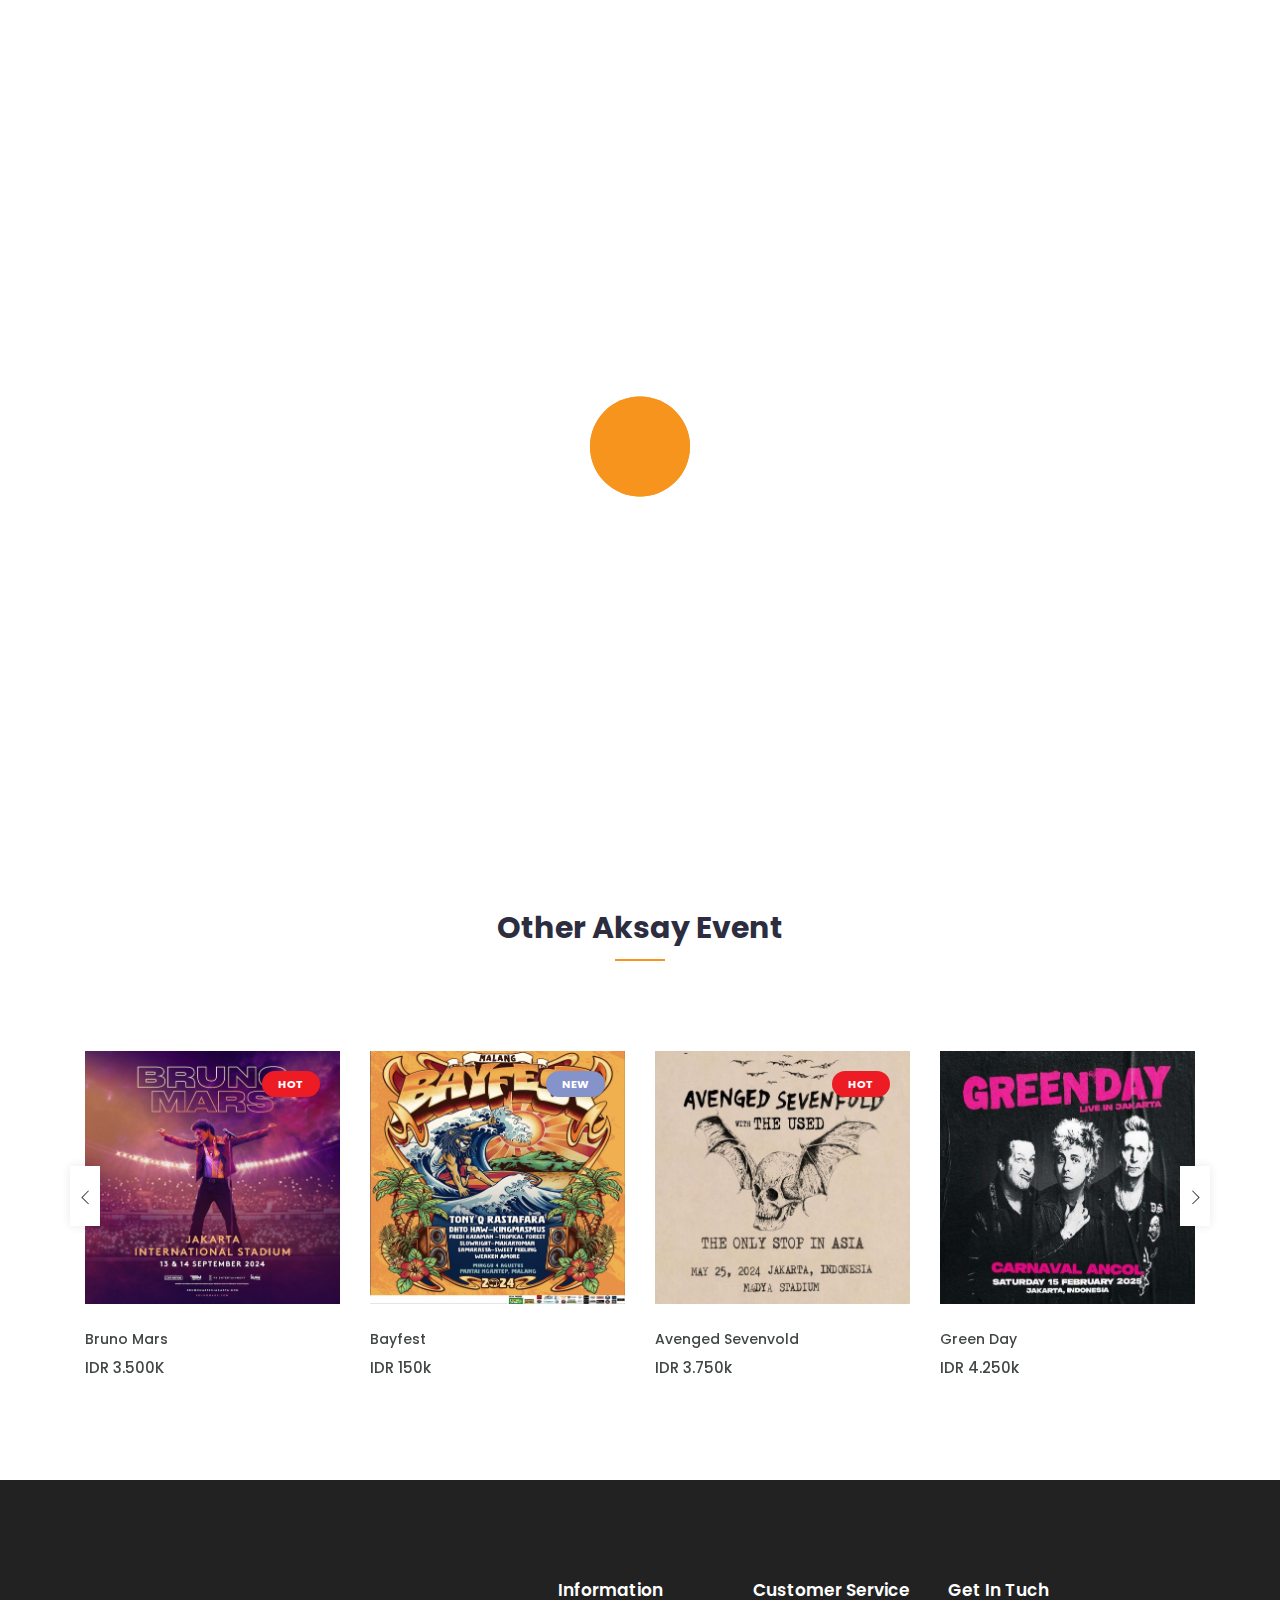
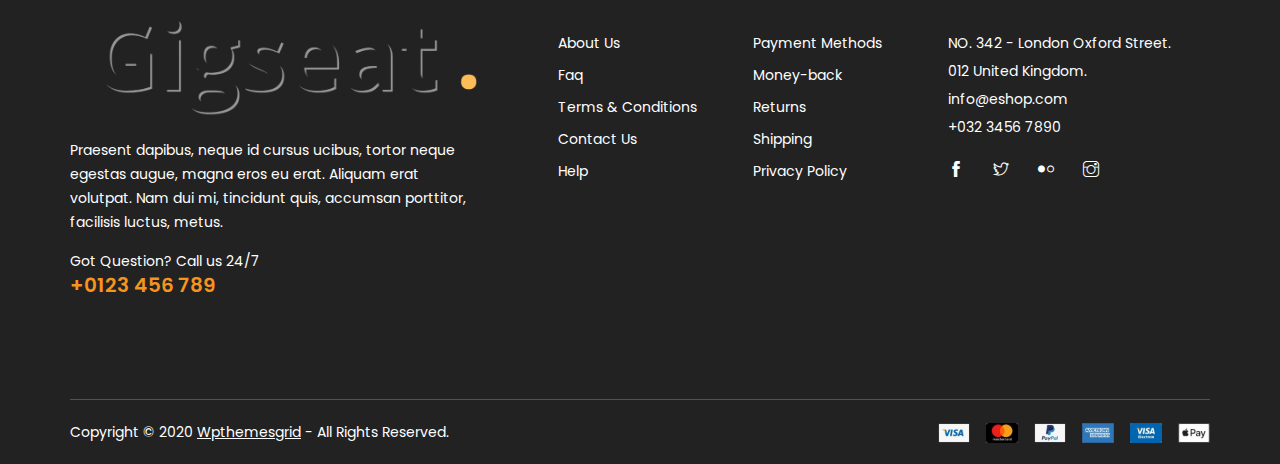
==== bayar.html @ 713c9c7f "first init github" ====
<!DOCTYPE html>
<html lang="zxx">
<head>
	<!-- Meta Tag -->
    <meta charset="utf-8">
    <meta http-equiv="X-UA-Compatible" content="IE=edge">
	<meta name='copyright' content=''>
	<meta http-equiv="X-UA-Compatible" content="IE=edge">
    <meta name="viewport" content="width=device-width, initial-scale=1, shrink-to-fit=no">
	<!-- Title Tag  -->
    <title>GigSeats</title>
	<!-- Favicon -->
	<link rel="icon" type="image/png" href="images/logogs.png">
	<!-- Web Font -->
	<link href="https://fonts.googleapis.com/css?family=Poppins:200i,300,300i,400,400i,500,500i,600,600i,700,700i,800,800i,900,900i&display=swap" rel="stylesheet">
	
	<!-- StyleSheet -->
	
	<!-- Bootstrap -->
	<link rel="stylesheet" href="css/bootstrap.css">
	<!-- Magnific Popup -->
    <link rel="stylesheet" href="css/magnific-popup.min.css">
	<!-- Font Awesome -->
    <link rel="stylesheet" href="css/font-awesome.css">
	<!-- Fancybox -->
	<link rel="stylesheet" href="css/jquery.fancybox.min.css">
	<!-- Themify Icons -->
    <link rel="stylesheet" href="css/themify-icons.css">
	<!-- Nice Select CSS -->
    <link rel="stylesheet" href="css/niceselect.css">
	<!-- Animate CSS -->
    <link rel="stylesheet" href="css/animate.css">
	<!-- Flex Slider CSS -->
    <link rel="stylesheet" href="css/flex-slider.min.css">
	<!-- Owl Carousel -->
    <link rel="stylesheet" href="css/owl-carousel.css">
	<!-- Slicknav -->
    <link rel="stylesheet" href="css/slicknav.min.css">
	
	<!-- Eshop StyleSheet -->
	<link rel="stylesheet" href="css/reset.css">
	<link rel="stylesheet" href="style.css">
    <link rel="stylesheet" href="css/responsive.css">
</head>
<body class="js">
	
	<!-- Preloader -->
	<div class="preloader">
		<div class="preloader-inner">
			<div class="preloader-icon">
				<span></span>
				<span></span>
			</div>
		</div>
	</div>
	<!-- End Preloader -->
	
	<!-- Header -->
	<header class="header shop">
		
		<div class="middle-inner">
			<div class="container">
				<div class="row">
					<div class="col-lg-2 col-md-2 col-12">
						<!-- Logo -->
						<div class="logo">
							<a href="index.html"><img src="images/gigs.png" alt="logo"></a>
						</div>
						<!--/ End Logo -->
						<!-- Search Form -->
						<div class="search-top">
							<div class="top-search"><a href="#0"><i class="ti-search"></i></a></div>
							<!-- Search Form -->
							<div class="search-top">
								<form class="search-form">
									<input type="text" placeholder="Search here..." name="search">
									<button value="search" type="submit"><i class="ti-search"></i></button>
								</form>
							</div>
							<!--/ End Search Form -->
						</div>
						<!--/ End Search Form -->
						<div class="mobile-nav"></div>
					</div>
					<div class="col-lg-8 col-md-7 col-12">
						<div class="search-bar-top">
							<div class="search-bar">
								
								<form>
									<input name="search" placeholder="Search Event Here!" type="search">
									<button class="btnn"><i class="ti-search"></i></button>
								</form>
							</div>
						</div>
					</div>
					<div class="col-lg-2 col-md-3 col-12">
						<div class="right-bar">
							
								
							</div>
						</div>
					</div>
				</div>
			</div>
		</div>
			
	
	<!-- Breadcrumbs -->
	<div class="breadcrumbs">
		<div class="container">
			<div class="row">
				<div class="col-12">
					<div class="bread-inner">
						<ul class="bread-list">
							<li><a href="index.html">Home<i class="ti-arrow-right"></i></a></li>
							<li class="active"><a href="bayar.html">Payment</a></li>
						</ul>
					</div>
				</div>
			</div>
		</div>
	</div>
	<!-- End Breadcrumbs -->
				
		<!-- Start Checkout -->
		<section class="shop checkout section">
			<div class="container">
				<div class="row"> 
					<div class="col-lg-8 col-12">
						<div class="checkout-form">
							<h2>Make Your Checkout Here</h2>
							<p>Please register in order to checkout more quickly</p>
							<!-- Form -->
							<form class="form" method="post" action="#">
								<div class="row">
									<div class="col-lg-6 col-md-6 col-12">
										<div class="form-group">
											<label>First Name<span>*</span></label>
											<input type="text" name="name" placeholder="" required="required">
										</div>
									</div>
									<div class="col-lg-6 col-md-6 col-12">
										<div class="form-group">
											<label>Phone Number<span>*</span></label>
											<input type="text" name="text" placeholder="" required="required">
										</div>
									</div>
									<div class="col-lg-6 col-md-6 col-12">
										<div class="form-group">
											<label>Email Address<span>*</span></label>
											<input type="email" name="email" placeholder="" required="required">
										</div>
									</div>
									<div class="col-lg-6 col-md-6 col-12">
										<div class="form-group">
											<label>Email Confirmation<span>*</span></label>
											<input type="text" name="name" placeholder="" required="required">
										</div>
									</div>
									
									<div class="col-lg-6 col-md-6 col-12">
										<div class="form-group">
											<label>Gender<span>*</span></label>
											<select name="gender" id="gender">
												<option value="male">Male</option>
												<option value="female">Female</option>
												<option value="prefer_not_to_say">Prefer not to say</option>
											</select>
										</div>
									</div>									
									<div class="col-lg-6 col-md-6 col-12">
										<div class="form-group">
											<label>Kota / Provinsi<span>*</span></label>
											<select name="state-province" id="state-province">
												<option value="jakarta" selected="selected">Jakarta</option>
												<option value="surabaya">Surabaya</option>
												<option value="bandung">Bandung</option>
												<option value="medan">Medan</option>
												<option value="makassar">Makassar</option>
												<option value="semarang">Semarang</option>
												<option value="palembang">Palembang</option>
												<option value="denpasar">Denpasar</option>
												<option value="yogyakarta">Yogyakarta</option>
												<option value="malang">Malang</option>
												<option value="balikpapan">Balikpapan</option>
												<option value="pontianak">Pontianak</option>
												<option value="manado">Manado</option>
												<option value="pekanbaru">Pekanbaru</option>
												<option value="batam">Batam</option>
												<option value="padang">Padang</option>
												<option value="banda-aceh">Banda Aceh</option>
												<option value="banjarmasin">Banjarmasin</option>
												<option value="tangerang">Tangerang</option>
												<option value="depok">Depok</option>
												<option value="bekasi">Bekasi</option>
												<option value="bogor">Bogor</option>
												<option value="solo">Solo</option>
												<option value="mataram">Mataram</option>
												<option value="kupang">Kupang</option>
												<option value="jayapura">Jayapura</option>
											</select>
										</div>
									</div>									
								</div>
							</form>
							<!--/ End Form -->
						</div>
					</div>
					<div class="col-lg-4 col-12">
						<div class="order-details">
							<!-- Order Widget -->
							<div class="single-widget">
								<h2>CART  TOTALS</h2>
								<div class="content">
									<ul>
										<li>Sub Total<span>$330.00</span></li>
										<li>(+) Shipping<span>$10.00</span></li>
										<li class="last">Total<span>$340.00</span></li>
									</ul>
								</div>
							</div>
							<!--/ End Order Widget -->
							<!-- Order Widget -->
							<div class="single-widget">
								<h2>Payments</h2>
								<div class="content">
									<div class="checkbox">
										<label class="checkbox-inline" for="1"><input name="updates" id="1" type="checkbox">Bank</label>
										<label class="checkbox-inline" for="2"><input name="news" id="2" type="checkbox">E-Wallet</label>
										
									</div>
								</div>
							</div>
							<!--/ End Order Widget -->
							<!-- Payment Method Widget -->
							<div class="single-widget payement">
								<div class="content">
									<img src="images/payment-method.png" alt="#">
								</div>
							</div>
							<!--/ End Payment Method Widget -->
							<!-- Button Widget -->
							<div class="single-widget get-button">
								<div class="content">
									<div class="button">
										<a href="#" class="btn">proceed to checkout</a>
									</div>
								</div>
							</div>
							<!--/ End Button Widget -->
						</div>
					</div>
				</div>
			</div>
		</section>
		<!--/ End Checkout -->
		
		<!-- Start Most Popular -->
	<div class="product-area most-popular section">
        <div class="container">
            <div class="row">
				<div class="col-12">
					<div class="section-title">
						<h2>Other aksay Event</h2>
					</div>
				</div>
            </div>
            <div class="row">
                <div class="col-12">
                    <div class="owl-carousel popular-slider">
						<!-- Start Single Product -->
						<div class="single-product">
							<div class="product-img">
								<a href="product-details.html">
									<img class="default-img" src="images/bruno (1).jpg" alt="#">
									<img class="hover-img" src="images/bruno (1).jpg" alt="#">
									<span class="out-of-stock">Hot</span>
								</a>
								<div class="button-head">
									<div class="product-action">
										<a  title="Detail" href="#"><i class=" ti-eye"></i><span>Detail</span></a>
										<a title="Wishlist" href="#"><i class=" ti-heart "></i><span>Add to Wishlist</span></a>
									</div>
									<div class="product-action-2">
										<a title="Add to cart" href="#">Get The Ticket</a>
									</div>
								</div>
							</div>
							<div class="product-content">
								<h3><a href="product-details.html">Bruno Mars</a></h3>
								<div class="product-price">
									<span>IDR 3.500K</span>
								</div>
							</div>
						</div>
						<!-- End Single Product -->
						<!-- Start Single Product -->
						<div class="single-product">
                            <div class="product-img">
                                <a href="product-details.html">
                                    <img class="default-img" src="images/bayfest new.jpg" alt="#">
                                    <img class="hover-img" src="images/bayfest new.jpg" alt="#">
									<span class="new">New</span>
                                </a>
								<div class="button-head">
									<div class="product-action">
										<a  title="Deatil" href="#"><i class=" ti-eye"></i><span>Detail</span></a>
										<a title="Wishlist" href="#"><i class=" ti-heart "></i><span>Add to Wishlist</span></a>
									</div>
									<div class="product-action-2">
										<a title="Add to cart" href="#">Get The Ticket</a>
									</div>
								</div>
                            </div>
                            <div class="product-content">
                                <h3><a href="product-details.html">Bayfest</a></h3>
                                <div class="product-price">
                                    <span>IDR 150k</span>
                                </div>
                            </div>
                        </div>
						<!-- End Single Product -->
						<!-- Start Single Product -->
						<div class="single-product">
                            <div class="product-img">
                                <a href="product-details.html">
                                    <img class="default-img" src="images/avengeld (1).jpg" alt="#">
                                    <img class="hover-img" src="images/avengeld (1).jpg" alt="#">
									<span class="out-of-stock">Hot</span>
                                </a>
								<div class="button-head">
									<div class="product-action">
										<a title="Detail" href="#"><i class=" ti-eye"></i><span>Detail</span></a>
										<a title="Wishlist" href="#"><i class=" ti-heart "></i><span>Add to Wishlist</span></a>
									</div>
									<div class="product-action-2">
										<a title="Add to cart" href="#">Get The Ticket</a>
									</div>
								</div>
                            </div>
                            <div class="product-content">
                                <h3><a href="product-details.html">Avenged Sevenvold</a></h3>
                                <div class="product-price">
                                    <span>IDR 3.750k</span>
                                </div>
                            </div>
                        </div>
						<!-- End Single Product -->
						<!-- Start Single Product -->
						<div class="single-product">
                            <div class="product-img">
                                <a href="product-details.html">
                                    <img class="default-img" src="images/green.jpg" href="detail_green.html">
                                    <img class="hover-img" src="images/green.jpg" href="detail_green.html">
                                </a>
								<div class="button-head">
									<div class="product-action">
										<a  title="Detail" href="#"><i class=" ti-eye"></i><span>Detail</span></a>
										<a title="Wishlist" href="#"><i class=" ti-heart "></i><span>Add to Wishlist</span></a>
									</div>
									<div class="product-action-2">
										<a title="Add to cart" href="detail_green.html">Get The Ticket</a>
									</div>
								</div>
                            </div>
                            <div class="product-content">
                                <h3><a href="product-details.html">Green Day</a></h3>
                                <div class="product-price">
                                    <span>IDR 4.250k</span>
                                </div>
                            </div>
                        </div>
						<!-- End Single Product -->
                    </div>
                </div>
            </div>
        </div>
    </div>
	<!-- End Most Popular Area -->
			
		<!-- Start Footer Area -->
		<footer class="footer">
			<!-- Footer Top -->
			<div class="footer-top section">
				<div class="container">
					<div class="row">
						<div class="col-lg-5 col-md-6 col-12">
							<!-- Single Widget -->
							<div class="single-footer about">
								<div class="logo">
									<a href="index.html"><img src="images/logo2.png" alt="#"></a>
								</div>
								<p class="text">Praesent dapibus, neque id cursus ucibus, tortor neque egestas augue,  magna eros eu erat. Aliquam erat volutpat. Nam dui mi, tincidunt quis, accumsan porttitor, facilisis luctus, metus.</p>
								<p class="call">Got Question? Call us 24/7<span><a href="tel:123456789">+0123 456 789</a></span></p>
							</div>
							<!-- End Single Widget -->
						</div>
						<div class="col-lg-2 col-md-6 col-12">
							<!-- Single Widget -->
							<div class="single-footer links">
								<h4>Information</h4>
								<ul>
									<li><a href="#">About Us</a></li>
									<li><a href="#">Faq</a></li>
									<li><a href="#">Terms & Conditions</a></li>
									<li><a href="#">Contact Us</a></li>
									<li><a href="#">Help</a></li>
								</ul>
							</div>
							<!-- End Single Widget -->
						</div>
						<div class="col-lg-2 col-md-6 col-12">
							<!-- Single Widget -->
							<div class="single-footer links">
								<h4>Customer Service</h4>
								<ul>
									<li><a href="#">Payment Methods</a></li>
									<li><a href="#">Money-back</a></li>
									<li><a href="#">Returns</a></li>
									<li><a href="#">Shipping</a></li>
									<li><a href="#">Privacy Policy</a></li>
								</ul>
							</div>
							<!-- End Single Widget -->
						</div>
						<div class="col-lg-3 col-md-6 col-12">
							<!-- Single Widget -->
							<div class="single-footer social">
								<h4>Get In Tuch</h4>
								<!-- Single Widget -->
								<div class="contact">
									<ul>
										<li>NO. 342 - London Oxford Street.</li>
										<li>012 United Kingdom.</li>
										<li>info@eshop.com</li>
										<li>+032 3456 7890</li>
									</ul>
								</div>
								<!-- End Single Widget -->
								<ul>
									<li><a href="#"><i class="ti-facebook"></i></a></li>
									<li><a href="#"><i class="ti-twitter"></i></a></li>
									<li><a href="#"><i class="ti-flickr"></i></a></li>
									<li><a href="#"><i class="ti-instagram"></i></a></li>
								</ul>
							</div>
							<!-- End Single Widget -->
						</div>
					</div>
				</div>
			</div>
			<!-- End Footer Top -->
			<div class="copyright">
				<div class="container">
					<div class="inner">
						<div class="row">
							<div class="col-lg-6 col-12">
								<div class="left">
									<p>Copyright © 2020 <a href="http://www.wpthemesgrid.com" target="_blank">Wpthemesgrid</a>  -  All Rights Reserved.</p>
								</div>
							</div>
							<div class="col-lg-6 col-12">
								<div class="right">
									<img src="images/payments.png" alt="#">
								</div>
							</div>
						</div>
					</div>
				</div>
			</div>
		</footer>
		<!-- /End Footer Area -->
 
	<!-- Jquery -->
    <script src="js/jquery.min.js"></script>
    <script src="js/jquery-migrate-3.0.0.js"></script>
	<script src="js/jquery-ui.min.js"></script>
	<!-- Popper JS -->
	<script src="js/popper.min.js"></script>
	<!-- Bootstrap JS -->
	<script src="js/bootstrap.min.js"></script>
	<!-- Color JS -->
	<script src="js/colors.js"></script>
	<!-- Slicknav JS -->
	<script src="js/slicknav.min.js"></script>
	<!-- Owl Carousel JS -->
	<script src="js/owl-carousel.js"></script>
	<!-- Magnific Popup JS -->
	<script src="js/magnific-popup.js"></script>
	<!-- Fancybox JS -->
	<script src="js/facnybox.min.js"></script>
	<!-- Waypoints JS -->
	<script src="js/waypoints.min.js"></script>
	<!-- Countdown JS -->
	<script src="js/finalcountdown.min.js"></script>
	<!-- Nice Select JS -->
	<script src="js/nicesellect.js"></script>
	<!-- Ytplayer JS -->
	<script src="js/ytplayer.min.js"></script>
	<!-- Flex Slider JS -->
	<script src="js/flex-slider.js"></script>
	<!-- ScrollUp JS -->
	<script src="js/scrollup.js"></script>
	<!-- Onepage Nav JS -->
	<script src="js/onepage-nav.min.js"></script>
	<!-- Easing JS -->
	<script src="js/easing.js"></script>
	<!-- Active JS -->
	<script src="js/active.js"></script>
</body>
</html>
---- css/themify-icons.css ----
@font-face {
	font-family: 'themify';
	src:url('../fonts/themify.eot');
	src:url('../fonts/themify.eot?#iefix') format('embedded-opentype'),
		url('../fonts/themify.woff') format('woff'),
		url('../fonts/themify.ttf') format('truetype'),
		url('../fonts/themify.svg') format('svg');
	font-weight: normal;
	font-style: normal;
}

[class^="ti-"], [class*=" ti-"] {
	font-family: 'themify';
	speak: none;
	font-style: normal;
	font-weight: normal;
	font-variant: normal;
	text-transform: none;
	line-height: 1;

	/* Better Font Rendering =========== */
	-webkit-font-smoothing: antialiased;
	-moz-osx-font-smoothing: grayscale;
}

.ti-wand:before {
	content: "\e600";
}
.ti-volume:before {
	content: "\e601";
}
.ti-user:before {
	content: "\e602";
}
.ti-unlock:before {
	content: "\e603";
}
.ti-unlink:before {
	content: "\e604";
}
.ti-trash:before {
	content: "\e605";
}
.ti-thought:before {
	content: "\e606";
}
.ti-target:before {
	content: "\e607";
}
.ti-tag:before {
	content: "\e608";
}
.ti-tablet:before {
	content: "\e609";
}
.ti-star:before {
	content: "\e60a";
}
.ti-spray:before {
	content: "\e60b";
}
.ti-signal:before {
	content: "\e60c";
}
.ti-shopping-cart:before {
	content: "\e60d";
}
.ti-shopping-cart-full:before {
	content: "\e60e";
}
.ti-settings:before {
	content: "\e60f";
}
.ti-search:before {
	content: "\e610";
}
.ti-zoom-in:before {
	content: "\e611";
}
.ti-zoom-out:before {
	content: "\e612";
}
.ti-cut:before {
	content: "\e613";
}
.ti-ruler:before {
	content: "\e614";
}
.ti-ruler-pencil:before {
	content: "\e615";
}
.ti-ruler-alt:before {
	content: "\e616";
}
.ti-bookmark:before {
	content: "\e617";
}
.ti-bookmark-alt:before {
	content: "\e618";
}
.ti-reload:before {
	content: "\e619";
}
.ti-plus:before {
	content: "\e61a";
}
.ti-pin:before {
	content: "\e61b";
}
.ti-pencil:before {
	content: "\e61c";
}
.ti-pencil-alt:before {
	content: "\e61d";
}
.ti-paint-roller:before {
	content: "\e61e";
}
.ti-paint-bucket:before {
	content: "\e61f";
}
.ti-na:before {
	content: "\e620";
}
.ti-mobile:before {
	content: "\e621";
}
.ti-minus:before {
	content: "\e622";
}
.ti-medall:before {
	content: "\e623";
}
.ti-medall-alt:before {
	content: "\e624";
}
.ti-marker:before {
	content: "\e625";
}
.ti-marker-alt:before {
	content: "\e626";
}
.ti-arrow-up:before {
	content: "\e627";
}
.ti-arrow-right:before {
	content: "\e628";
}
.ti-arrow-left:before {
	content: "\e629";
}
.ti-arrow-down:before {
	content: "\e62a";
}
.ti-lock:before {
	content: "\e62b";
}
.ti-location-arrow:before {
	content: "\e62c";
}
.ti-link:before {
	content: "\e62d";
}
.ti-layout:before {
	content: "\e62e";
}
.ti-layers:before {
	content: "\e62f";
}
.ti-layers-alt:before {
	content: "\e630";
}
.ti-key:before {
	content: "\e631";
}
.ti-import:before {
	content: "\e632";
}
.ti-image:before {
	content: "\e633";
}
.ti-heart:before {
	content: "\e634";
}
.ti-heart-broken:before {
	content: "\e635";
}
.ti-hand-stop:before {
	content: "\e636";
}
.ti-hand-open:before {
	content: "\e637";
}
.ti-hand-drag:before {
	content: "\e638";
}
.ti-folder:before {
	content: "\e639";
}
.ti-flag:before {
	content: "\e63a";
}
.ti-flag-alt:before {
	content: "\e63b";
}
.ti-flag-alt-2:before {
	content: "\e63c";
}
.ti-eye:before {
	content: "\e63d";
}
.ti-export:before {
	content: "\e63e";
}
.ti-exchange-vertical:before {
	content: "\e63f";
}
.ti-desktop:before {
	content: "\e640";
}
.ti-cup:before {
	content: "\e641";
}
.ti-crown:before {
	content: "\e642";
}
.ti-comments:before {
	content: "\e643";
}
.ti-comment:before {
	content: "\e644";
}
.ti-comment-alt:before {
	content: "\e645";
}
.ti-close:before {
	content: "\e646";
}
.ti-clip:before {
	content: "\e647";
}
.ti-angle-up:before {
	content: "\e648";
}
.ti-angle-right:before {
	content: "\e649";
}
.ti-angle-left:before {
	content: "\e64a";
}
.ti-angle-down:before {
	content: "\e64b";
}
.ti-check:before {
	content: "\e64c";
}
.ti-check-box:before {
	content: "\e64d";
}
.ti-camera:before {
	content: "\e64e";
}
.ti-announcement:before {
	content: "\e64f";
}
.ti-brush:before {
	content: "\e650";
}
.ti-briefcase:before {
	content: "\e651";
}
.ti-bolt:before {
	content: "\e652";
}
.ti-bolt-alt:before {
	content: "\e653";
}
.ti-blackboard:before {
	content: "\e654";
}
.ti-bag:before {
	content: "\e655";
}
.ti-move:before {
	content: "\e656";
}
.ti-arrows-vertical:before {
	content: "\e657";
}
.ti-arrows-horizontal:before {
	content: "\e658";
}
.ti-fullscreen:before {
	content: "\e659";
}
.ti-arrow-top-right:before {
	content: "\e65a";
}
.ti-arrow-top-left:before {
	content: "\e65b";
}
.ti-arrow-circle-up:before {
	content: "\e65c";
}
.ti-arrow-circle-right:before {
	content: "\e65d";
}
.ti-arrow-circle-left:before {
	content: "\e65e";
}
.ti-arrow-circle-down:before {
	content: "\e65f";
}
.ti-angle-double-up:before {
	content: "\e660";
}
.ti-angle-double-right:before {
	content: "\e661";
}
.ti-angle-double-left:before {
	content: "\e662";
}
.ti-angle-double-down:before {
	content: "\e663";
}
.ti-zip:before {
	content: "\e664";
}
.ti-world:before {
	content: "\e665";
}
.ti-wheelchair:before {
	content: "\e666";
}
.ti-view-list:before {
	content: "\e667";
}
.ti-view-list-alt:before {
	content: "\e668";
}
.ti-view-grid:before {
	content: "\e669";
}
.ti-uppercase:before {
	content: "\e66a";
}
.ti-upload:before {
	content: "\e66b";
}
.ti-underline:before {
	content: "\e66c";
}
.ti-truck:before {
	content: "\e66d";
}
.ti-timer:before {
	content: "\e66e";
}
.ti-ticket:before {
	content: "\e66f";
}
.ti-thumb-up:before {
	content: "\e670";
}
.ti-thumb-down:before {
	content: "\e671";
}
.ti-text:before {
	content: "\e672";
}
.ti-stats-up:before {
	content: "\e673";
}
.ti-stats-down:before {
	content: "\e674";
}
.ti-split-v:before {
	content: "\e675";
}
.ti-split-h:before {
	content: "\e676";
}
.ti-smallcap:before {
	content: "\e677";
}
.ti-shine:before {
	content: "\e678";
}
.ti-shift-right:before {
	content: "\e679";
}
.ti-shift-left:before {
	content: "\e67a";
}
.ti-shield:before {
	content: "\e67b";
}
.ti-notepad:before {
	content: "\e67c";
}
.ti-server:before {
	content: "\e67d";
}
.ti-quote-right:before {
	content: "\e67e";
}
.ti-quote-left:before {
	content: "\e67f";
}
.ti-pulse:before {
	content: "\e680";
}
.ti-printer:before {
	content: "\e681";
}
.ti-power-off:before {
	content: "\e682";
}
.ti-plug:before {
	content: "\e683";
}
.ti-pie-chart:before {
	content: "\e684";
}
.ti-paragraph:before {
	content: "\e685";
}
.ti-panel:before {
	content: "\e686";
}
.ti-package:before {
	content: "\e687";
}
.ti-music:before {
	content: "\e688";
}
.ti-music-alt:before {
	content: "\e689";
}
.ti-mouse:before {
	content: "\e68a";
}
.ti-mouse-alt:before {
	content: "\e68b";
}
.ti-money:before {
	content: "\e68c";
}
.ti-microphone:before {
	content: "\e68d";
}
.ti-menu:before {
	content: "\e68e";
}
.ti-menu-alt:before {
	content: "\e68f";
}
.ti-map:before {
	content: "\e690";
}
.ti-map-alt:before {
	content: "\e691";
}
.ti-loop:before {
	content: "\e692";
}
.ti-location-pin:before {
	content: "\e693";
}
.ti-list:before {
	content: "\e694";
}
.ti-light-bulb:before {
	content: "\e695";
}
.ti-Italic:before {
	content: "\e696";
}
.ti-info:before {
	content: "\e697";
}
.ti-infinite:before {
	content: "\e698";
}
.ti-id-badge:before {
	content: "\e699";
}
.ti-hummer:before {
	content: "\e69a";
}
.ti-home:before {
	content: "\e69b";
}
.ti-help:before {
	content: "\e69c";
}
.ti-headphone:before {
	content: "\e69d";
}
.ti-harddrives:before {
	content: "\e69e";
}
.ti-harddrive:before {
	content: "\e69f";
}
.ti-gift:before {
	content: "\e6a0";
}
.ti-game:before {
	content: "\e6a1";
}
.ti-filter:before {
	content: "\e6a2";
}
.ti-files:before {
	content: "\e6a3";
}
.ti-file:before {
	content: "\e6a4";
}
.ti-eraser:before {
	content: "\e6a5";
}
.ti-envelope:before {
	content: "\e6a6";
}
.ti-download:before {
	content: "\e6a7";
}
.ti-direction:before {
	content: "\e6a8";
}
.ti-direction-alt:before {
	content: "\e6a9";
}
.ti-dashboard:before {
	content: "\e6aa";
}
.ti-control-stop:before {
	content: "\e6ab";
}
.ti-control-shuffle:before {
	content: "\e6ac";
}
.ti-control-play:before {
	content: "\e6ad";
}
.ti-control-pause:before {
	content: "\e6ae";
}
.ti-control-forward:before {
	content: "\e6af";
}
.ti-control-backward:before {
	content: "\e6b0";
}
.ti-cloud:before {
	content: "\e6b1";
}
.ti-cloud-up:before {
	content: "\e6b2";
}
.ti-cloud-down:before {
	content: "\e6b3";
}
.ti-clipboard:before {
	content: "\e6b4";
}
.ti-car:before {
	content: "\e6b5";
}
.ti-calendar:before {
	content: "\e6b6";
}
.ti-book:before {
	content: "\e6b7";
}
.ti-bell:before {
	content: "\e6b8";
}
.ti-basketball:before {
	content: "\e6b9";
}
.ti-bar-chart:before {
	content: "\e6ba";
}
.ti-bar-chart-alt:before {
	content: "\e6bb";
}
.ti-back-right:before {
	content: "\e6bc";
}
.ti-back-left:before {
	content: "\e6bd";
}
.ti-arrows-corner:before {
	content: "\e6be";
}
.ti-archive:before {
	content: "\e6bf";
}
.ti-anchor:before {
	content: "\e6c0";
}
.ti-align-right:before {
	content: "\e6c1";
}
.ti-align-left:before {
	content: "\e6c2";
}
.ti-align-justify:before {
	content: "\e6c3";
}
.ti-align-center:before {
	content: "\e6c4";
}
.ti-alert:before {
	content: "\e6c5";
}
.ti-alarm-clock:before {
	content: "\e6c6";
}
.ti-agenda:before {
	content: "\e6c7";
}
.ti-write:before {
	content: "\e6c8";
}
.ti-window:before {
	content: "\e6c9";
}
.ti-widgetized:before {
	content: "\e6ca";
}
.ti-widget:before {
	content: "\e6cb";
}
.ti-widget-alt:before {
	content: "\e6cc";
}
.ti-wallet:before {
	content: "\e6cd";
}
.ti-video-clapper:before {
	content: "\e6ce";
}
.ti-video-camera:before {
	content: "\e6cf";
}
.ti-vector:before {
	content: "\e6d0";
}
.ti-themify-logo:before {
	content: "\e6d1";
}
.ti-themify-favicon:before {
	content: "\e6d2";
}
.ti-themify-favicon-alt:before {
	content: "\e6d3";
}
.ti-support:before {
	content: "\e6d4";
}
.ti-stamp:before {
	content: "\e6d5";
}
.ti-split-v-alt:before {
	content: "\e6d6";
}
.ti-slice:before {
	content: "\e6d7";
}
.ti-shortcode:before {
	content: "\e6d8";
}
.ti-shift-right-alt:before {
	content: "\e6d9";
}
.ti-shift-left-alt:before {
	content: "\e6da";
}
.ti-ruler-alt-2:before {
	content: "\e6db";
}
.ti-receipt:before {
	content: "\e6dc";
}
.ti-pin2:before {
	content: "\e6dd";
}
.ti-pin-alt:before {
	content: "\e6de";
}
.ti-pencil-alt2:before {
	content: "\e6df";
}
.ti-palette:before {
	content: "\e6e0";
}
.ti-more:before {
	content: "\e6e1";
}
.ti-more-alt:before {
	content: "\e6e2";
}
.ti-microphone-alt:before {
	content: "\e6e3";
}
.ti-magnet:before {
	content: "\e6e4";
}
.ti-line-double:before {
	content: "\e6e5";
}
.ti-line-dotted:before {
	content: "\e6e6";
}
.ti-line-dashed:before {
	content: "\e6e7";
}
.ti-layout-width-full:before {
	content: "\e6e8";
}
.ti-layout-width-default:before {
	content: "\e6e9";
}
.ti-layout-width-default-alt:before {
	content: "\e6ea";
}
.ti-layout-tab:before {
	content: "\e6eb";
}
.ti-layout-tab-window:before {
	content: "\e6ec";
}
.ti-layout-tab-v:before {
	content: "\e6ed";
}
.ti-layout-tab-min:before {
	content: "\e6ee";
}
.ti-layout-slider:before {
	content: "\e6ef";
}
.ti-layout-slider-alt:before {
	content: "\e6f0";
}
.ti-layout-sidebar-right:before {
	content: "\e6f1";
}
.ti-layout-sidebar-none:before {
	content: "\e6f2";
}
.ti-layout-sidebar-left:before {
	content: "\e6f3";
}
.ti-layout-placeholder:before {
	content: "\e6f4";
}
.ti-layout-menu:before {
	content: "\e6f5";
}
.ti-layout-menu-v:before {
	content: "\e6f6";
}
.ti-layout-menu-separated:before {
	content: "\e6f7";
}
.ti-layout-menu-full:before {
	content: "\e6f8";
}
.ti-layout-media-right-alt:before {
	content: "\e6f9";
}
.ti-layout-media-right:before {
	content: "\e6fa";
}
.ti-layout-media-overlay:before {
	content: "\e6fb";
}
.ti-layout-media-overlay-alt:before {
	content: "\e6fc";
}
.ti-layout-media-overlay-alt-2:before {
	content: "\e6fd";
}
.ti-layout-media-left-alt:before {
	content: "\e6fe";
}
.ti-layout-media-left:before {
	content: "\e6ff";
}
.ti-layout-media-center-alt:before {
	content: "\e700";
}
.ti-layout-media-center:before {
	content: "\e701";
}
.ti-layout-list-thumb:before {
	content: "\e702";
}
.ti-layout-list-thumb-alt:before {
	content: "\e703";
}
.ti-layout-list-post:before {
	content: "\e704";
}
.ti-layout-list-large-image:before {
	content: "\e705";
}
.ti-layout-line-solid:before {
	content: "\e706";
}
.ti-layout-grid4:before {
	content: "\e707";
}
.ti-layout-grid3:before {
	content: "\e708";
}
.ti-layout-grid2:before {
	content: "\e709";
}
.ti-layout-grid2-thumb:before {
	content: "\e70a";
}
.ti-layout-cta-right:before {
	content: "\e70b";
}
.ti-layout-cta-left:before {
	content: "\e70c";
}
.ti-layout-cta-center:before {
	content: "\e70d";
}
.ti-layout-cta-btn-right:before {
	content: "\e70e";
}
.ti-layout-cta-btn-left:before {
	content: "\e70f";
}
.ti-layout-column4:before {
	content: "\e710";
}
.ti-layout-column3:before {
	content: "\e711";
}
.ti-layout-column2:before {
	content: "\e712";
}
.ti-layout-accordion-separated:before {
	content: "\e713";
}
.ti-layout-accordion-merged:before {
	content: "\e714";
}
.ti-layout-accordion-list:before {
	content: "\e715";
}
.ti-ink-pen:before {
	content: "\e716";
}
.ti-info-alt:before {
	content: "\e717";
}
.ti-help-alt:before {
	content: "\e718";
}
.ti-headphone-alt:before {
	content: "\e719";
}
.ti-hand-point-up:before {
	content: "\e71a";
}
.ti-hand-point-right:before {
	content: "\e71b";
}
.ti-hand-point-left:before {
	content: "\e71c";
}
.ti-hand-point-down:before {
	content: "\e71d";
}
.ti-gallery:before {
	content: "\e71e";
}
.ti-face-smile:before {
	content: "\e71f";
}
.ti-face-sad:before {
	content: "\e720";
}
.ti-credit-card:before {
	content: "\e721";
}
.ti-control-skip-forward:before {
	content: "\e722";
}
.ti-control-skip-backward:before {
	content: "\e723";
}
.ti-control-record:before {
	content: "\e724";
}
.ti-control-eject:before {
	content: "\e725";
}
.ti-comments-smiley:before {
	content: "\e726";
}
.ti-brush-alt:before {
	content: "\e727";
}
.ti-youtube:before {
	content: "\e728";
}
.ti-vimeo:before {
	content: "\e729";
}
.ti-twitter:before {
	content: "\e72a";
}
.ti-time:before {
	content: "\e72b";
}
.ti-tumblr:before {
	content: "\e72c";
}
.ti-skype:before {
	content: "\e72d";
}
.ti-share:before {
	content: "\e72e";
}
.ti-share-alt:before {
	content: "\e72f";
}
.ti-rocket:before {
	content: "\e730";
}
.ti-pinterest:before {
	content: "\e731";
}
.ti-new-window:before {
	content: "\e732";
}
.ti-microsoft:before {
	content: "\e733";
}
.ti-list-ol:before {
	content: "\e734";
}
.ti-linkedin:before {
	content: "\e735";
}
.ti-layout-sidebar-2:before {
	content: "\e736";
}
.ti-layout-grid4-alt:before {
	content: "\e737";
}
.ti-layout-grid3-alt:before {
	content: "\e738";
}
.ti-layout-grid2-alt:before {
	content: "\e739";
}
.ti-layout-column4-alt:before {
	content: "\e73a";
}
.ti-layout-column3-alt:before {
	content: "\e73b";
}
.ti-layout-column2-alt:before {
	content: "\e73c";
}
.ti-instagram:before {
	content: "\e73d";
}
.ti-google:before {
	content: "\e73e";
}
.ti-github:before {
	content: "\e73f";
}
.ti-flickr:before {
	content: "\e740";
}
.ti-facebook:before {
	content: "\e741";
}
.ti-dropbox:before {
	content: "\e742";
}
.ti-dribbble:before {
	content: "\e743";
}
.ti-apple:before {
	content: "\e744";
}
.ti-android:before {
	content: "\e745";
}
.ti-save:before {
	content: "\e746";
}
.ti-save-alt:before {
	content: "\e747";
}
.ti-yahoo:before {
	content: "\e748";
}
.ti-wordpress:before {
	content: "\e749";
}
.ti-vimeo-alt:before {
	content: "\e74a";
}
.ti-twitter-alt:before {
	content: "\e74b";
}
.ti-tumblr-alt:before {
	content: "\e74c";
}
.ti-trello:before {
	content: "\e74d";
}
.ti-stack-overflow:before {
	content: "\e74e";
}
.ti-soundcloud:before {
	content: "\e74f";
}
.ti-sharethis:before {
	content: "\e750";
}
.ti-sharethis-alt:before {
	content: "\e751";
}
.ti-reddit:before {
	content: "\e752";
}
.ti-pinterest-alt:before {
	content: "\e753";
}
.ti-microsoft-alt:before {
	content: "\e754";
}
.ti-linux:before {
	content: "\e755";
}
.ti-jsfiddle:before {
	content: "\e756";
}
.ti-joomla:before {
	content: "\e757";
}
.ti-html5:before {
	content: "\e758";
}
.ti-flickr-alt:before {
	content: "\e759";
}
.ti-email:before {
	content: "\e75a";
}
.ti-drupal:before {
	content: "\e75b";
}
.ti-dropbox-alt:before {
	content: "\e75c";
}
.ti-css3:before {
	content: "\e75d";
}
.ti-rss:before {
	content: "\e75e";
}
.ti-rss-alt:before {
	content: "\e75f";
}
---- css/niceselect.css ----
.nice-select {
    -webkit-tap-highlight-color: transparent;
    background-color: #fff;
    border-radius: 5px;
    border: solid 1px #e8e8e8;
    box-sizing: border-box;
    clear: both;
    cursor: pointer;
    display: block;
    float: left;
    font-family: inherit;
    font-size: 15px;
    font-weight: normal;
    height: 42px;
    line-height: 27px;
    outline: none;
    padding-left: 18px;
    padding-right: 30px;
    position: relative;
    text-align: left !important;
    -webkit-transition: all 0.2s ease-in-out;
    transition: all 0.2s ease-in-out;
    -webkit-user-select: none;
    -moz-user-select: none;
    -ms-user-select: none;
    user-select: none;
    white-space: nowrap;
    width: auto;
    margin-bottom: 16px;
}

.nice-select:hover {
    border-color: #3164F4;
}

.nice-select:active,
.nice-select.open,
.nice-select:focus {
    border-color: #999;
}

.nice-select:after {
    border-bottom: 2px solid #999;
    border-right: 2px solid #999;
    content: '';
    display: block;
    height: 8px;
    margin-top: -4px;
    pointer-events: none;
    position: absolute;
    right: 12px;
    top: 50%;
    -webkit-transform-origin: 66% 66%;
    -ms-transform-origin: 66% 66%;
    transform-origin: 66% 66%;
    -webkit-transform: rotate(45deg);
    -ms-transform: rotate(45deg);
    transform: rotate(45deg);
    -webkit-transition: all 0.15s ease-in-out;
    transition: all 0.15s ease-in-out;
    width: 8px;
}

.nice-select.open:after {
    -webkit-transform: rotate(-135deg);
    -ms-transform: rotate(-135deg);
    transform: rotate(-135deg);
}

.nice-select.open .list {
    opacity: 1;
    pointer-events: auto;
    -webkit-transform: scale(1) translateY(0);
    -ms-transform: scale(1) translateY(0);
    transform: scale(1) translateY(0);
}

.nice-select.disabled {
    border-color: #ededed;
    color: #999;
    pointer-events: none;
}

.nice-select.disabled:after {
    border-color: #cccccc;
}

.nice-select.wide {
    width: 100%;
}

.nice-select.wide .list {
    left: 0 !important;
    right: 0 !important;
}

.nice-select.right {
    float: right;
}

.nice-select.right .list {
    left: auto;
    right: 0;
}

.nice-select.small {
    font-size: 12px;
    height: 36px;
    line-height: 34px;
}

.nice-select.small:after {
    height: 4px;
    width: 4px;
}

.nice-select.small .option {
    line-height: 34px;
    min-height: 34px;
}

.nice-select .list {
    background-color: #fff;
    border-radius: 5px;
    box-shadow: 0 0 0 1px rgba(68, 68, 68, 0.11);
    box-sizing: border-box;
    margin-top: 4px;
    opacity: 0;
    overflow: hidden;
    padding: 0;
    pointer-events: none;
    position: absolute;
    top: 100%;
    left: 0;
    -webkit-transform-origin: 50% 0;
    -ms-transform-origin: 50% 0;
    transform-origin: 50% 0;
    -webkit-transform: scale(0.75) translateY(-21px);
    -ms-transform: scale(0.75) translateY(-21px);
    transform: scale(0.75) translateY(-21px);
    -webkit-transition: all 0.2s cubic-bezier(0.5, 0, 0, 1.25), opacity 0.15s ease-out;
    transition: all 0.2s cubic-bezier(0.5, 0, 0, 1.25), opacity 0.15s ease-out;
    z-index: 9;
}

.nice-select .list:hover .option:not(:hover) {
    background-color: transparent !important;
}

.nice-select .option {
    cursor: pointer;
    font-weight: 400;
    line-height: 40px;
    list-style: none;
    min-height: 40px;
    outline: none;
    padding-left: 18px;
    padding-right: 29px;
    text-align: left;
    -webkit-transition: all 0.2s;
    transition: all 0.2s;
}

.nice-select .option:hover {
    background-color: #238AC1;
    color: #fff;
}

.nice-select .option.selected {
    font-weight: bold;
}

.nice-select .option.disabled {
    background-color: transparent;
    color: #999;
    cursor: default;
}

.no-csspointerevents .nice-select .list {
    display: none;
}

.no-csspointerevents .nice-select.open .list {
    display: block;
}

.contact-form-wrapper .list {
    background: #2f3341 none repeat scroll 0 0;
    border-radius: 0;
}
---- css/flex-slider.min.css ----
/*
 * jQuery FlexSlider v2.0
 * http://www.woothemes.com/flexslider/
 *
 * Copyright 2012 WooThemes
 * Free to use under the GPLv2 license.
 * http://www.gnu.org/licenses/gpl-2.0.html
 *
 * Contributing author: Tyler Smith (@mbmufffin)
 */

 
/* Browser Resets */
.flex-container a:active,
.flexslider a:active,
.img-slider a:active,
.flexslider-app a:active,
.flexslider-thumbnails:active, .flexslider-photo a:active,
.flex-container a:focus,
.flexslider a:focus,
.img-slider a:focus,
.flexslider-thumbnails:focus, .flexslider-photo a:focus  {outline: none;}
.slides,
.flex-control-nav,
.flex-direction-nav {margin: 0; padding: 0; list-style: none;} 

/* FlexSlider Necessary Styles
*********************************/ 
.flexslider, .flexslider-thumbnails, .flexslider-photo, .img-slider, .flexslider-app  {margin: 0; padding: 0;}
.img-slider {position:relative;}
.flexslider .slides > li, .flexslider-thumbnails > li, .flexslider-photo .slides > li, .img-slider .slides > li, .flexslider-app .slides > li  {display: none; -webkit-backface-visibility: hidden;margin:0 0 -5px 0; padding: 0; list-style:none;} /* Hide the slides before the JS is loaded. Avoids image jumping */
.flexslider .slides img, .flexslider-thumbnails, .flexslider-photo .slides img, .img-slider .slides img, .flexslider-app .slides img  {width: 100%; display: block;}
.flex-pauseplay span {text-transform: capitalize;}

/* Clearfix for the .slides element */
.slides:after {content: "."; display: block; clear: both; visibility: hidden; line-height: 0; height: 0;} 
html[xmlns] .slides {display: block;} 
* html .slides {height: 1%;}

/* No JavaScript Fallback */
/* If you are not using another script, such as Modernizr, make sure you
 * include js that eliminates this class on page load */
.no-js .slides > li:first-child {display: block;}


/* FlexSlider Default Theme
*********************************/
.flexslider, .flexslider-thumbnails, .flexslider-photo, .img-slider, .flexslider-app {margin:0;zoom: 1;}
.img-slider {margin:0 0 -5px;}
.flex-viewport {max-height: 2000px; -webkit-transition: all 1s ease; -moz-transition: all 1s ease; transition: all 1s ease;}
.loading .flex-viewport {max-height: 300px;}
.flexslider .slides, .flexslider-thumbnails .slides, .flexslider-photo .slides, .img-slider .slides, .flexslider-app .slides {zoom: 1;margin:0;
padding:0;}

.carousel li {margin-right: 5px}


/* Direction Nav */
.flex-direction-nav a, .flex-direction-nav a:focus, .flex-direction-nav a:active {text-decoration:none;overflow: hidden; margin:0;padding:0;border-radius:2px; display: block; background:none;position: absolute; bottom:-40px; cursor: pointer; opacity: 1; -webkit-transition: all .3s ease;text-align:center;color:#656565;font-size:64px;line-height:64px;}

.flex-direction-nav .flex-next {right: -125px; display: block;}
.flex-direction-nav .flex-next:before {font-family: 'FontAwesome'; content: "\f105"; }
.flex-direction-nav .flex-prev {right: -95px;}
.flex-direction-nav .flex-prev:before {font-family: 'FontAwesome'; content: "\f104"; }
.flexslider:hover .flex-next, .flexslider-photo:hover .flex-next {opacity: 1;}
.flexslider:hover .flex-prev, .flexslider-photo:hover .flex-prev {opacity: 1;}
.flexslider:hover .flex-next:hover, .flexslider:hover .flex-prev:hover, .flexslider-photo:hover .flex-next:hover, .flexslider-photo:hover .flex-prev:hover {opacity: 1;text-decoration:none;}
.flex-direction-nav .disabled {opacity: .3!important; filter:alpha(opacity=30); cursor: default;}

/* Custome Direction Nav */
.img-slider .flex-direction-nav a, .img-slider .flex-direction-nav a:focus, .img-slider .flex-direction-nav a:active,
.flexslider-thumbnails .flex-direction-nav a, .img-slider .flex-direction-nav a:focus, .img-slider .flex-direction-nav a:active,
.flexslider-photo .flex-direction-nav a, .img-slider .flex-direction-nav a:focus, .img-slider .flex-direction-nav a:active{
	width:40px;
	height:40px;
	background:rgba(0, 0, 0, 0.5);
	bottom:auto;
	top:50%;
	margin-top:-20px;
	font-size:24px;
	line-height:40px;
	opacity: 0;
	filter: Alpha(Opacity=0);/*IE7 fix*/
}

.flexslider-thumbnails .flex-direction-nav a, .flexslider-thumbnails .flex-direction-nav a:focus, .flexslider-thumbnails .flex-direction-nav a:active,
.flexslider-photo .flex-direction-nav a, .flexslider-photo .flex-direction-nav a:focus, .flexslider-photo .flex-direction-nav a:active {
	color:#fff;
	line-height:36px;
}

.img-slider .flex-direction-nav .flex-next,
.flexslider-thumbnails .flex-direction-nav .flex-next,
.flexslider-photo .flex-direction-nav .flex-next{
	right: 0;
	border-radius:2px 0 0 2px;
}

.img-slider .flex-direction-nav .flex-prev,
.flexslider-thumbnails .flex-direction-nav .flex-prev,
.flexslider-photo .flex-direction-nav .flex-prev{
	left: 0;
	border-radius:0 2px 2px 0;
}

.img-slider:hover .flex-direction-nav a, .img-slider .flex-direction-nav a:focus, .img-slider .flex-direction-nav a:active,
.flexslider-thumbnails:hover .flex-direction-nav a, .img-slider .flex-direction-nav a:focus, .img-slider .flex-direction-nav a:active,
.flexslider-photo:hover .flex-direction-nav a, .img-slider .flex-direction-nav a:focus, .img-slider .flex-direction-nav a:active{
	opacity: 1;
	filter: Alpha(Opacity=100);/*IE7 fix*/
}

.img-slider .flex-direction-nav .flex-next:hover,
.img-slider .flex-direction-nav .flex-prev:hover,
.flexslider-thumbnails .flex-direction-nav .flex-next:hover,
.flexslider-thumbnails .flex-direction-nav .flex-prev:hover,
.flexslider-photo .flex-direction-nav .flex-next:hover,
.flexslider-photo .flex-direction-nav .flex-prev:hover {
	color:#fff;
}

/* Control Nav */
.flex-control-nav {z-index:4;width: 100%; position: absolute; left:0;bottom:10px; text-align: center;margin:0;padding:0;}
.img-slider .flex-control-nav {width: auto;left:auto;right:20px;bottom:10px;}
.flexslider-app .flex-control-nav{bottom:4px;margin-bottom:-40px;}
.flex-control-nav li {margin: 5px 0 0 0;padding:0; display: inline-block; zoom: 1; *display: inline;}
.img-slider .flex-control-nav li {display: block;}
.flex-control-paging li a {width: 12px; height: 12px;display: block; background: none; border:2px solid #656565;cursor: pointer; text-indent: -9999px;border-radius:50%;}
.flex-control-paging li a:hover { background: none; }
.flex-control-paging li a.flex-active { background: none;cursor: default; }

.flex-control-thumbs {margin: 0 0 0; position: static; overflow: hidden;}
.flex-control-thumbs li {width: 25%; float: left; margin: 0;padding:0 2px 0 3px;}
.flex-control-thumbs img {width: 100%; display: block;padding:5px; cursor: pointer; border:1px solid #e5e5e5;}
.flex-control-thumbs img:hover {opacity: 1;}
.flex-control-thumbs .flex-active {opacity: 1; cursor: default;}
---- css/owl-carousel.css ----
/**
 * Owl Carousel v2.2.1
 * Copyright 2013-2017 David Deutsch
 * Licensed under  ()
 */
/*
 * 	Default theme - Owl Carousel CSS File
 */
.owl-theme .owl-nav {
	text-align: center;
	-webkit-tap-highlight-color: transparent;
}
.owl-theme .owl-nav [class*='owl-'] {
    color: #FFF;
    font-size: 14px;
    margin: 5px;
    padding: 4px 7px;
    background: #D6D6D6;
    display: inline-block;
    cursor: pointer;
    border-radius: 3px; }
.owl-theme .owl-nav [class*='owl-']:hover {
    background: #869791;
    color: #FFF;
    text-decoration: none; }
.owl-theme .owl-nav .disabled {
    opacity: 0.5;
    cursor: default; 
}
.owl-theme .owl-nav.disabled + .owl-dots {
	margin-top: 10px; }

.owl-theme .owl-dots {
	text-align: center;
	-webkit-tap-highlight-color: transparent; }
.owl-theme .owl-dots .owl-dot {
    display: inline-block;
    zoom: 1;
    *display: inline; }
.owl-theme .owl-dots .owl-dot span {
    width: 10px;
    height: 10px;
    margin: 5px 7px;
    background: #D6D6D6;
    display: block;
    -webkit-backface-visibility: visible;
    transition: opacity 200ms ease;
    border-radius: 30px; }
.owl-theme .owl-dots .owl-dot.active span, .owl-theme .owl-dots .owl-dot:hover span {
    background: #869791; 
}

/* 
 *  Owl Carousel - Animate Plugin
 */
.owl-carousel .animated {
  -webkit-animation-duration: 1000ms;
  animation-duration: 1000ms;
  -webkit-animation-fill-mode: both;
  animation-fill-mode: both;
}
.owl-carousel .owl-animated-in {
  z-index: 0;
}
.owl-carousel .owl-animated-out {
  z-index: 1;
}
.owl-carousel .fadeOut {
  -webkit-animation-name: fadeOut;
  animation-name: fadeOut;
}

@-webkit-keyframes fadeOut {
  0% {
    opacity: 1;
  }

  100% {
    opacity: 0;
  }
}
@keyframes fadeOut {
  0% {
    opacity: 1;
  }

  100% {
    opacity: 0;
  }
}

/* 
 * 	Owl Carousel - Auto Height Plugin
 */
.owl-height {
  -webkit-transition: height 500ms ease-in-out;
  -moz-transition: height 500ms ease-in-out;
  -ms-transition: height 500ms ease-in-out;
  -o-transition: height 500ms ease-in-out;
  transition: height 500ms ease-in-out;
}

/* 
 *  Core Owl Carousel CSS File
 */
.owl-carousel {
  display: none;
  width: 100%;
  -webkit-tap-highlight-color: transparent;
  /* position relative and z-index fix webkit rendering fonts issue */
  position: relative;
  z-index: 1;
}
.owl-carousel .owl-stage {
  position: relative;
  -ms-touch-action: pan-Y;
}
.owl-carousel .owl-stage:after {
  content: ".";
  display: block;
  clear: both;
  visibility: hidden;
  line-height: 0;
  height: 0;
}
.owl-carousel .owl-stage-outer {
  position: relative;
  overflow: hidden;
  /* fix for flashing background */
  -webkit-transform: translate3d(0px, 0px, 0px);
}
.owl-carousel .owl-controls .owl-nav .owl-prev,
.owl-carousel .owl-controls .owl-nav .owl-next,
.owl-carousel .owl-controls .owl-dot {
  cursor: pointer;
  cursor: hand;
  -webkit-user-select: none;
  -khtml-user-select: none;
  -moz-user-select: none;
  -ms-user-select: none;
  user-select: none;
}
.owl-carousel.owl-loaded {
  display: block;
}
.owl-carousel.owl-loading {
  opacity: 0;
  display: block;
}
.owl-carousel.owl-hidden {
  opacity: 0;
}
.owl-carousel .owl-refresh .owl-item {
  display: none;
}
.owl-carousel .owl-item {
  position: relative;
  min-height: 1px;
  float: left;
  -webkit-backface-visibility: hidden;
  -webkit-tap-highlight-color: transparent;
  -webkit-touch-callout: none;
  -webkit-user-select: none;
  -moz-user-select: none;
  -ms-user-select: none;
  user-select: none;
}
.owl-carousel .owl-item img {
  display: block;
  width: 100%;
  -webkit-transform-style: preserve-3d;
}
.owl-carousel.owl-text-select-on .owl-item {
  -webkit-user-select: auto;
  -moz-user-select: auto;
  -ms-user-select: auto;
  user-select: auto;
}
.owl-carousel .owl-grab {
  cursor: move;
  cursor: -webkit-grab;
  cursor: -o-grab;
  cursor: -ms-grab;
  cursor: grab;
}
.owl-carousel.owl-rtl {
  direction: rtl;
}
.owl-carousel.owl-rtl .owl-item {
  float: right;
}

/* No Js */
.no-js .owl-carousel {
  display: block;
}

/* 
 * 	Owl Carousel - Lazy Load Plugin
 */
.owl-carousel .owl-item .owl-lazy {
  opacity: 0;
  -webkit-transition: opacity 400ms ease;
  -moz-transition: opacity 400ms ease;
  -ms-transition: opacity 400ms ease;
  -o-transition: opacity 400ms ease;
  transition: opacity 400ms ease;
}
.owl-carousel .owl-item img {
  transform-style: preserve-3d;
}

/* 
 * 	Owl Carousel - Video Plugin
 */
.owl-carousel .owl-video-wrapper {
  position: relative;
  height: 100%;
  background: #000;
}
.owl-carousel .owl-video-play-icon {
  position: absolute;
  height: 80px;
  width: 80px;
  left: 50%;
  top: 50%;
  margin-left: -40px;
  margin-top: -40px;
  background: url("owl.video.play.png") no-repeat;
  cursor: pointer;
  z-index: 1;
  -webkit-backface-visibility: hidden;
  -webkit-transition: scale 100ms ease;
  -moz-transition: scale 100ms ease;
  -ms-transition: scale 100ms ease;
  -o-transition: scale 100ms ease;
  transition: scale 100ms ease;
}
.owl-carousel .owl-video-play-icon:hover {
  -webkit-transition: scale(1.3, 1.3);
  -moz-transition: scale(1.3, 1.3);
  -ms-transition: scale(1.3, 1.3);
  -o-transition: scale(1.3, 1.3);
  transition: scale(1.3, 1.3);
}
.owl-carousel .owl-video-playing .owl-video-tn,
.owl-carousel .owl-video-playing .owl-video-play-icon {
  display: none;
}
.owl-carousel .owl-video-tn {
  opacity: 0;
  height: 100%;
  background-position: center center;
  background-repeat: no-repeat;
  -webkit-background-size: contain;
  -moz-background-size: contain;
  -o-background-size: contain;
  background-size: contain;
  -webkit-transition: opacity 400ms ease;
  -moz-transition: opacity 400ms ease;
  -ms-transition: opacity 400ms ease;
  -o-transition: opacity 400ms ease;
  transition: opacity 400ms ease;
}
.owl-carousel .owl-video-frame {
  position: relative;
  z-index: 1;
};
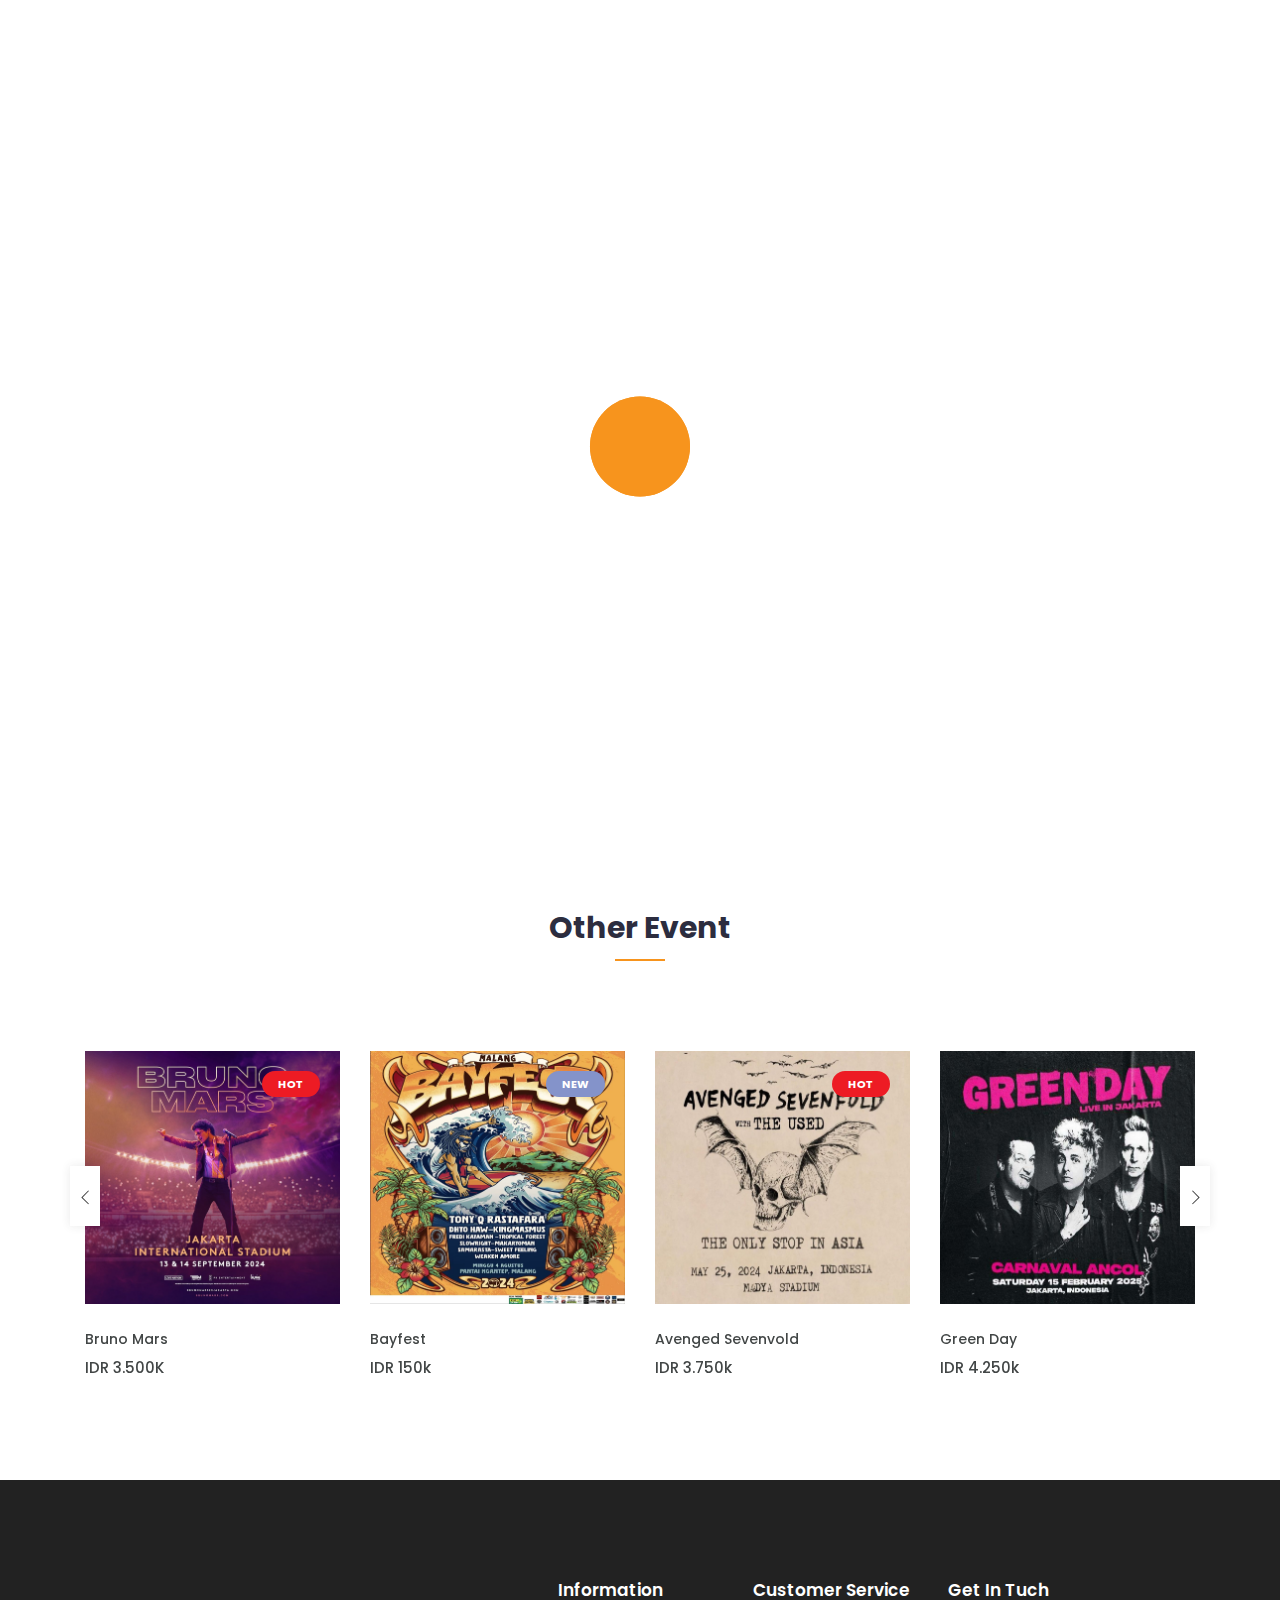
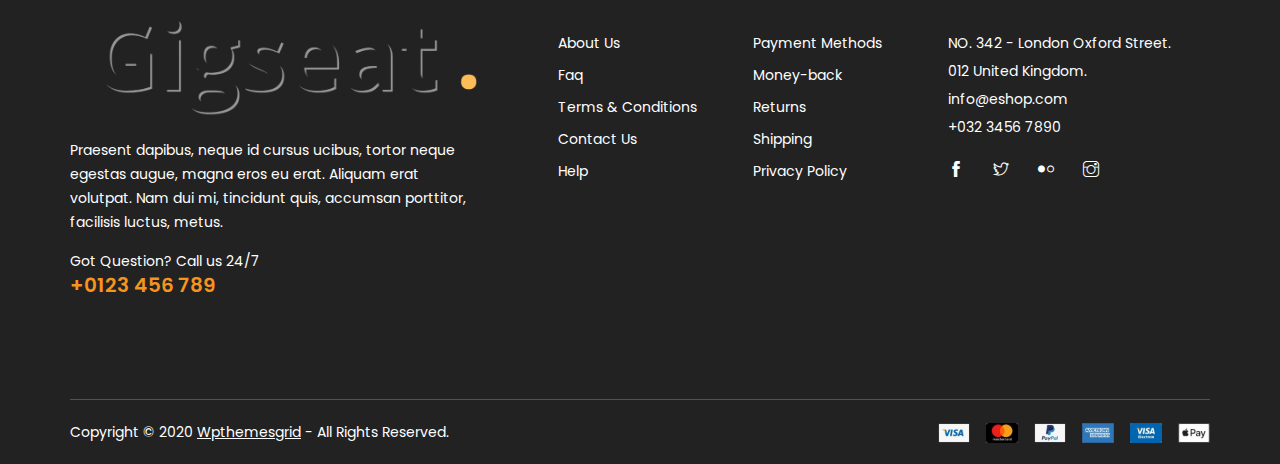
==== commit 6364728d: "commit" ====
--- a/bayar.html
+++ b/bayar.html
@@ -261,7 +261,7 @@
             <div class="row">
 				<div class="col-12">
 					<div class="section-title">
-						<h2>Other aksay Event</h2>
+						<h2>Other Event</h2>
 					</div>
 				</div>
             </div>
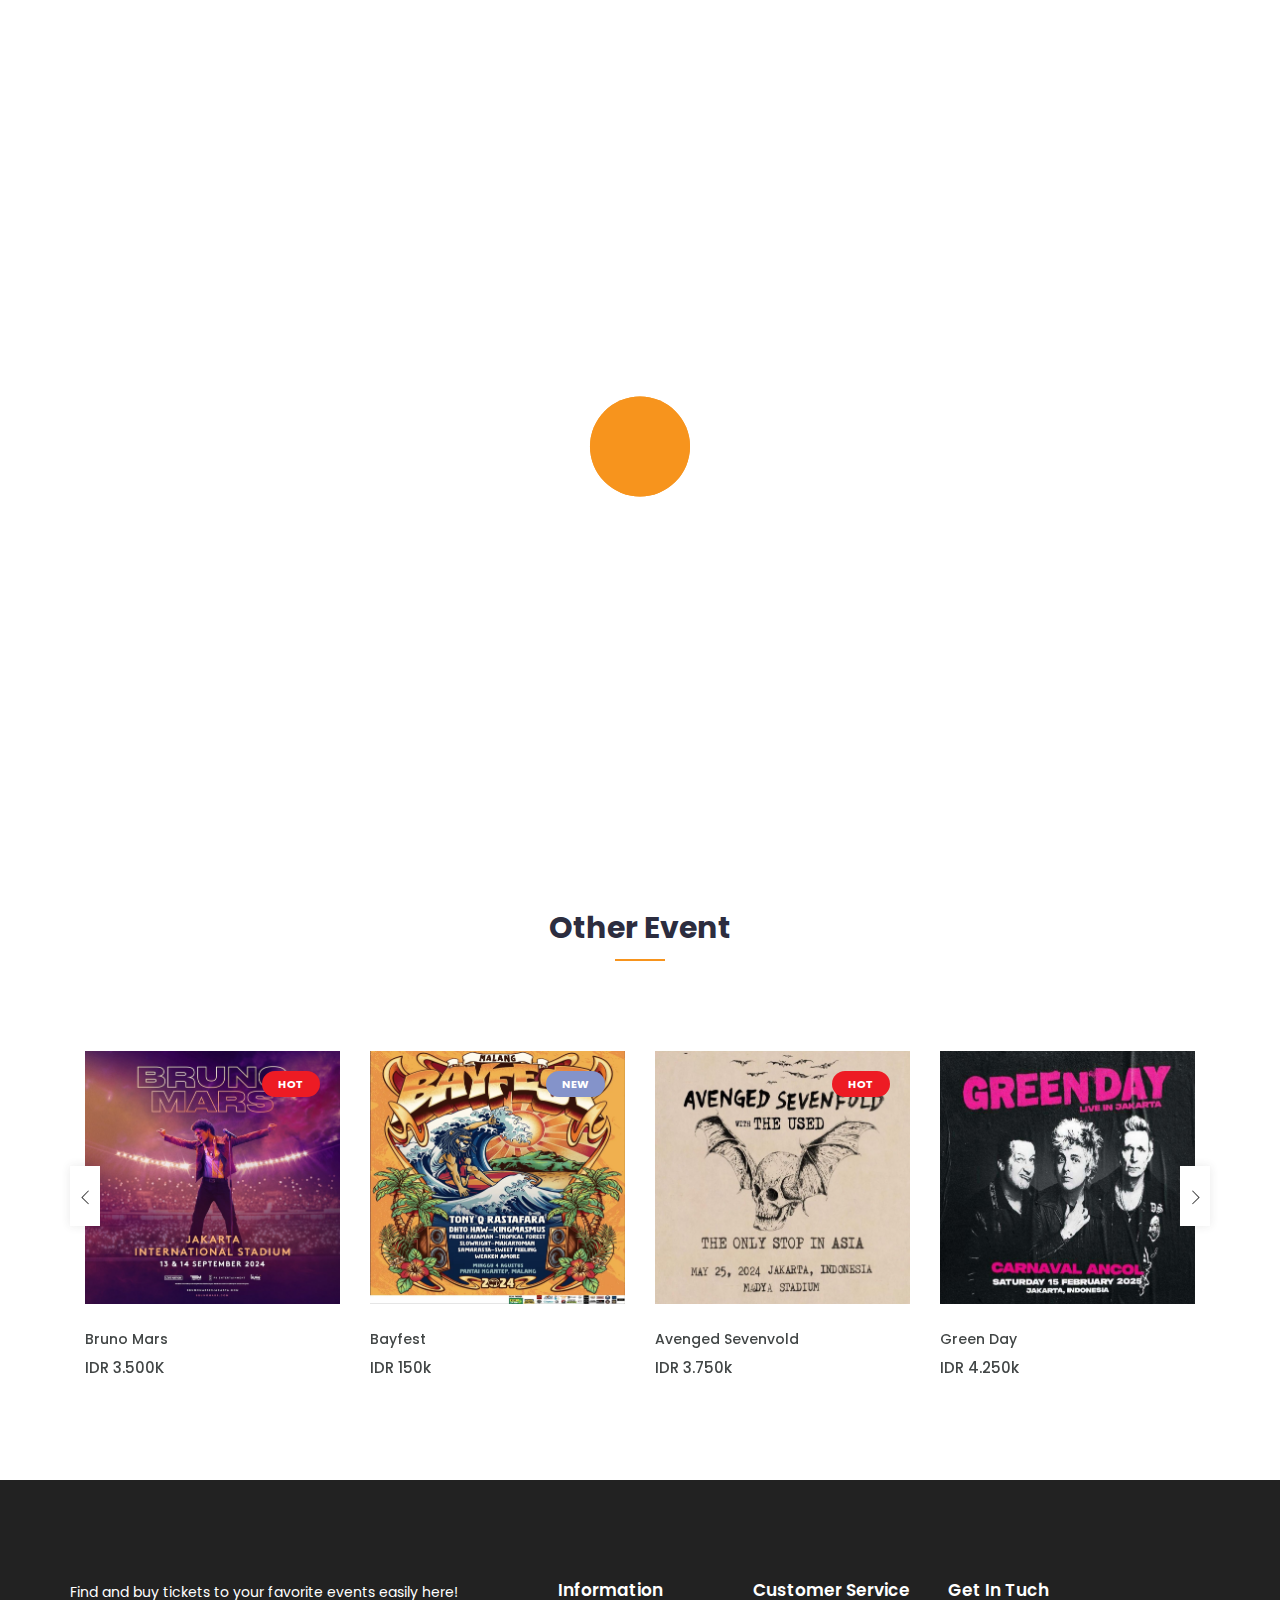
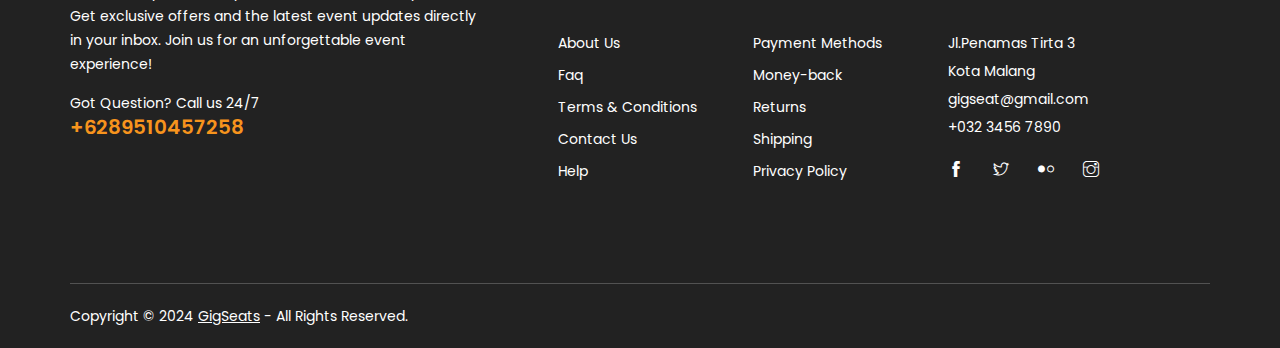
==== commit 08011944: "commit" ====
--- a/bayar.html
+++ b/bayar.html
@@ -371,105 +371,234 @@
                             </div>
                         </div>
 						<!-- End Single Product -->
+						 <!-- Start Single Product -->
+<div class="single-product">
+    <div class="product-img">
+        <a href="product-details.html">
+            <img class="default-img" src="images/pop.jpeg" alt="#">
+            <img class="hover-img" src="images/pop.jpeg" alt="#">
+            <span class="new">New</span>
+        </a>
+        <div class="button-head">
+            <div class="product-action">
+                <a title="Detail" href="#"><i class="ti-eye"></i><span>Detail</span></a>
+                <a title="Wishlist" href="#" onclick="addToWishlist('Pop Punk Fest', 'IDR 75K', 'images/pop.jpeg')">
+                    <i class="ti-heart"></i><span>Add to Wishlist</span>
+                </a>										
+            </div>
+            <div class="product-action-2">
+                <a title="Add to cart" href="#">Get The Ticket</a>
+            </div>
+        </div>
+    </div>
+    <div class="product-content">
+        <h3><a href="product-details.html">Pop Punk Fest</a></h3>
+        <div class="product-price">
+            <span>IDR 75K</span>
+        </div>
+    </div>
+</div>
+<!-- End Single Product -->
+
+						<!-- Start Single Product -->
+						<div class="single-product">
+                            <div class="product-img">
+                                <a href="product-details.html">
+                                    <img class="default-img" src="images/rc1.png" alt="#">
+                                    <img class="hover-img" src="images/rc1.png" alt="#">
+									<span class="new">New</span>
+                                </a>
+								<div class="button-head">
+									<div class="product-action">
+										<a title="Detail" href="detail1.html"><i class=" ti-eye" ></i><span>Detail</span></a>
+										<a title="Wishlist" href="#" onclick="addToWishlist('Goodnes Rockstar', 'IDR 100K', 'images/rc1.png')">
+											<i class="ti-heart"></i><span>Add to Wishlist</span>
+									</div>
+									<div class="product-action-2">
+										<a title="Add to cart" href="#">Get The Ticket</a>
+									</div>
+								</div>
+                            </div>
+                            <div class="product-content">
+                                <h3><a href="product-details.html">Goodnes Rockstar</a></h3>
+                                <div class="product-price">
+                                    <span>IDR 100k</span>
+                                </div>
+                            </div>
+                        </div>
+						<!-- End Single Product -->
+						<!-- Start Single Product -->
+						<div class="single-product">
+                            <div class="product-img">
+                                <a href="product-details.html">
+                                    <img class="default-img" src="images/rythm new.jpg" alt="#">
+                                    <img class="hover-img" src="images/rythm new.jpg" alt="#">
+									<span class="new">New</span>
+									
+                                </a>
+								<div class="button-head">
+									<div class="product-action">
+										<a  title="Detail" href="#"><i class=" ti-eye"></i><span>Detail</span></a>
+										<a title="Wishlist" href="#"><i class=" ti-heart "></i><span>Add to Wishlist</span></a>
+									</div>
+									<div class="product-action-2">
+										<a title="Add to cart" href="#">Get The Ticket</a>
+									</div>
+								</div>
+                            </div>
+                            <div class="product-content">
+                                <h3><a href="product-details.html">Poppin Rhythm</a></h3>
+                                <div class="product-price">
+                                    <span>IDR 80k</span>
+                                </div>
+                            </div>
+                        </div>
+						<!-- End Single Product -->
+						<!-- Start Single Product -->
+						<div class="single-product">
+                            <div class="product-img">
+                                <a href="product-details.html">
+                                    <img class="default-img" src="images/pestapora new.jpg" alt="#">
+                                    <img class="hover-img" src="images/pestapora new.jpg" alt="#">
+									<span class="new">New</span>
+								</a>
+								<div class="button-head">
+									<div class="product-action">
+										<a  title="Detail" href="#"><i class=" ti-eye"></i><span>Detail</span></a>
+										<a title="Wishlist" href="#"><i class=" ti-heart "></i><span>Add to Wishlist</span></a>
+									</div>
+									<div class="product-action-2">
+										<a title="Add to cart" href="#">Get The Ticket</a>
+									</div>
+								</div>
+                            </div>
+                            <div class="product-content">
+                                <h3><a href="product-details.html">Pestapora Fest</a></h3>
+                                <div class="product-price">
+                                    <span>IDR 50k</span>
+                                </div>
+                            </div>
+                        </div>
+						<!-- End Single Product -->
+						 <!-- Start Single Product -->
+						<div class="single-product">
+                            <div class="product-img">
+                                <a href="product-details.html">
+                                    <img class="default-img" src="images/namoy.jpg" alt="#">
+                                    <img class="hover-img" src="images/namoy.jpg" alt="#">
+									<span class="new">New</span>
+									
+                                </a>
+								<div class="button-head">
+									<div class="product-action">
+										<a  title="Detail" href="#"><i class=" ti-eye"></i><span>Detail</span></a>
+										<a title="Wishlist" href="#"><i class=" ti-heart "></i><span>Add to Wishlist</span></a>
+									</div>
+									<div class="product-action-2">
+										<a title="Add to cart" href="#">Get The Ticket</a>
+									</div>
+								</div>
+                            </div>
+                            <div class="product-content">
+                                <h3><a href="product-details.html">Namoy Budaya</a></h3>
+                                <div class="product-price">
+                                    <span>IDR 75k</span>
+                                </div>
+                            </div>
+                        </div>
+						<!-- End Single Product -->
                     </div>
                 </div>
             </div>
         </div>
     </div>
 	<!-- End Most Popular Area -->
-			
 		<!-- Start Footer Area -->
-		<footer class="footer">
-			<!-- Footer Top -->
-			<div class="footer-top section">
-				<div class="container">
-					<div class="row">
-						<div class="col-lg-5 col-md-6 col-12">
+	<footer class="footer">
+		<!-- Footer Top -->
+		<div class="footer-top section">
+			<div class="container">
+				<div class="row">
+					<div class="col-lg-5 col-md-6 col-12">
+						<!-- Single Widget -->
+						<div class="single-footer about">
+							
+							<p class="text">Find and buy tickets to your favorite events easily here! Get exclusive offers and the latest event updates directly in your inbox. Join us for an unforgettable event experience!</p>
+							<p class="call">Got Question? Call us 24/7<span><a href="contact.php">+6289510457258</a></span></p>
+						</div>
+						<!-- End Single Widget -->
+					</div>
+					<div class="col-lg-2 col-md-6 col-12">
+						<!-- Single Widget -->
+						<div class="single-footer links">
+							<h4>Information</h4>
+							<ul>
+								<li><a href="#">About Us</a></li>
+								<li><a href="#">Faq</a></li>
+								<li><a href="#">Terms & Conditions</a></li>
+								<li><a href="#">Contact Us</a></li>
+								<li><a href="#">Help</a></li>
+							</ul>
+						</div>
+						<!-- End Single Widget -->
+					</div>
+					<div class="col-lg-2 col-md-6 col-12">
+						<!-- Single Widget -->
+						<div class="single-footer links">
+							<h4>Customer Service</h4>
+							<ul>
+								<li><a href="#">Payment Methods</a></li>
+								<li><a href="#">Money-back</a></li>
+								<li><a href="#">Returns</a></li>
+								<li><a href="#">Shipping</a></li>
+								<li><a href="#">Privacy Policy</a></li>
+							</ul>
+						</div>
+						<!-- End Single Widget -->
+					</div>
+					<div class="col-lg-3 col-md-6 col-12">
+						<!-- Single Widget -->
+						<div class="single-footer social">
+							<h4>Get In Tuch</h4>
 							<!-- Single Widget -->
-							<div class="single-footer about">
-								<div class="logo">
-									<a href="index.html"><img src="images/logo2.png" alt="#"></a>
-								</div>
-								<p class="text">Praesent dapibus, neque id cursus ucibus, tortor neque egestas augue,  magna eros eu erat. Aliquam erat volutpat. Nam dui mi, tincidunt quis, accumsan porttitor, facilisis luctus, metus.</p>
-								<p class="call">Got Question? Call us 24/7<span><a href="tel:123456789">+0123 456 789</a></span></p>
+							<div class="contact">
+								<ul>
+									<li>Jl.Penamas Tirta 3</li>
+									<li>Kota Malang</li>
+									<li>gigseat@gmail.com</li>
+									<li>+032 3456 7890</li>
+								</ul>
 							</div>
 							<!-- End Single Widget -->
-						</div>
-						<div class="col-lg-2 col-md-6 col-12">
-							<!-- Single Widget -->
-							<div class="single-footer links">
-								<h4>Information</h4>
-								<ul>
-									<li><a href="#">About Us</a></li>
-									<li><a href="#">Faq</a></li>
-									<li><a href="#">Terms & Conditions</a></li>
-									<li><a href="#">Contact Us</a></li>
-									<li><a href="#">Help</a></li>
-								</ul>
-							</div>
-							<!-- End Single Widget -->
-						</div>
-						<div class="col-lg-2 col-md-6 col-12">
-							<!-- Single Widget -->
-							<div class="single-footer links">
-								<h4>Customer Service</h4>
-								<ul>
-									<li><a href="#">Payment Methods</a></li>
-									<li><a href="#">Money-back</a></li>
-									<li><a href="#">Returns</a></li>
-									<li><a href="#">Shipping</a></li>
-									<li><a href="#">Privacy Policy</a></li>
-								</ul>
-							</div>
-							<!-- End Single Widget -->
-						</div>
-						<div class="col-lg-3 col-md-6 col-12">
-							<!-- Single Widget -->
-							<div class="single-footer social">
-								<h4>Get In Tuch</h4>
-								<!-- Single Widget -->
-								<div class="contact">
-									<ul>
-										<li>NO. 342 - London Oxford Street.</li>
-										<li>012 United Kingdom.</li>
-										<li>info@eshop.com</li>
-										<li>+032 3456 7890</li>
-									</ul>
-								</div>
-								<!-- End Single Widget -->
-								<ul>
-									<li><a href="#"><i class="ti-facebook"></i></a></li>
-									<li><a href="#"><i class="ti-twitter"></i></a></li>
-									<li><a href="#"><i class="ti-flickr"></i></a></li>
-									<li><a href="#"><i class="ti-instagram"></i></a></li>
-								</ul>
-							</div>
-							<!-- End Single Widget -->
-						</div>
+							<ul>
+								<li><a href="#"><i class="ti-facebook"></i></a></li>
+								<li><a href="#"><i class="ti-twitter"></i></a></li>
+								<li><a href="#"><i class="ti-flickr"></i></a></li>
+								<li><a href="#"><i class="ti-instagram"></i></a></li>
+							</ul>
+						</div>
+						<!-- End Single Widget -->
 					</div>
 				</div>
 			</div>
-			<!-- End Footer Top -->
-			<div class="copyright">
-				<div class="container">
-					<div class="inner">
-						<div class="row">
-							<div class="col-lg-6 col-12">
-								<div class="left">
-									<p>Copyright © 2020 <a href="http://www.wpthemesgrid.com" target="_blank">Wpthemesgrid</a>  -  All Rights Reserved.</p>
-								</div>
-							</div>
-							<div class="col-lg-6 col-12">
-								<div class="right">
-									<img src="images/payments.png" alt="#">
-								</div>
-							</div>
-						</div>
+		</div>
+		<!-- End Footer Top -->
+		<div class="copyright">
+			<div class="container">
+				<div class="inner">
+					<div class="row">
+						<div class="col-lg-6 col-12">
+							<div class="left">
+								<p>Copyright © 2024 <a href="" target="_blank">GigSeats</a>  -  All Rights Reserved.</p>
+							</div>
+						</div>
+						
 					</div>
 				</div>
 			</div>
-		</footer>
-		<!-- /End Footer Area -->
+		</div>
+	</footer>
+	<!-- /End Footer Area -->
  
 	<!-- Jquery -->
     <script src="js/jquery.min.js"></script>
